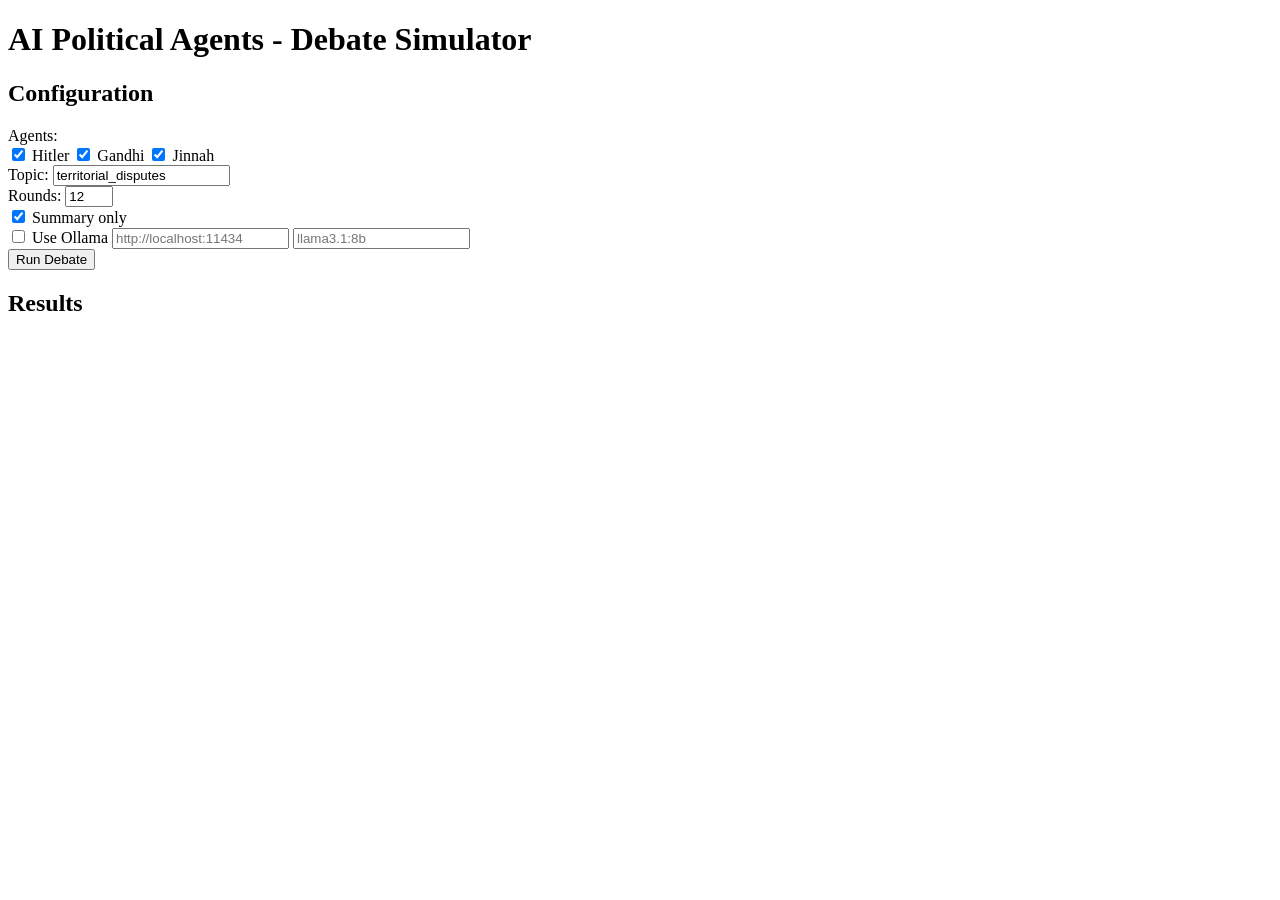
==== frontend/templates/index.html @ 9042b289 "Initial commit: AI Political Agents debate simulator with historical figures" ====
<!doctype html>
<html lang="en">
  <head>
    <meta charset="utf-8" />
    <meta name="viewport" content="width=device-width, initial-scale=1" />
    <title>AI Political Agents - Simulator</title>
    <link rel="stylesheet" href="/static/styles.css" />
  </head>
  <body>
    <div class="container">
      <h1>AI Political Agents - Debate Simulator</h1>

      <section class="panel">
        <h2>Configuration</h2>
        <div class="form-row">
          <label>Agents:</label>
          <div class="agents">
            <label><input type="checkbox" class="agent" value="hitler" checked /> Hitler</label>
            <label><input type="checkbox" class="agent" value="gandhi" checked /> Gandhi</label>
            <label><input type="checkbox" class="agent" value="jinnah" checked /> Jinnah</label>
          </div>
        </div>
        <div class="form-row">
          <label for="topic">Topic:</label>
          <input id="topic" type="text" placeholder="territorial_disputes" value="territorial_disputes" />
        </div>
        <div class="form-row">
          <label for="rounds">Rounds:</label>
          <input id="rounds" type="number" min="3" max="30" value="12" />
        </div>
        <div class="form-row">
          <label><input id="summaryOnly" type="checkbox" checked /> Summary only</label>
        </div>
        <div class="form-row">
          <label><input id="useOllama" type="checkbox" /> Use Ollama</label>
          <input id="baseUrl" type="text" placeholder="http://localhost:11434" style="flex:1" />
          <input id="model" type="text" placeholder="llama3.1:8b" style="flex:1" />
        </div>
        <div class="form-row">
          <button id="runBtn">Run Debate</button>
        </div>
      </section>

      <section class="panel">
        <h2>Results</h2>
        <pre id="results" class="code"></pre>
      </section>
    </div>

    <script src="/static/main.js"></script>
  </body>
</html>
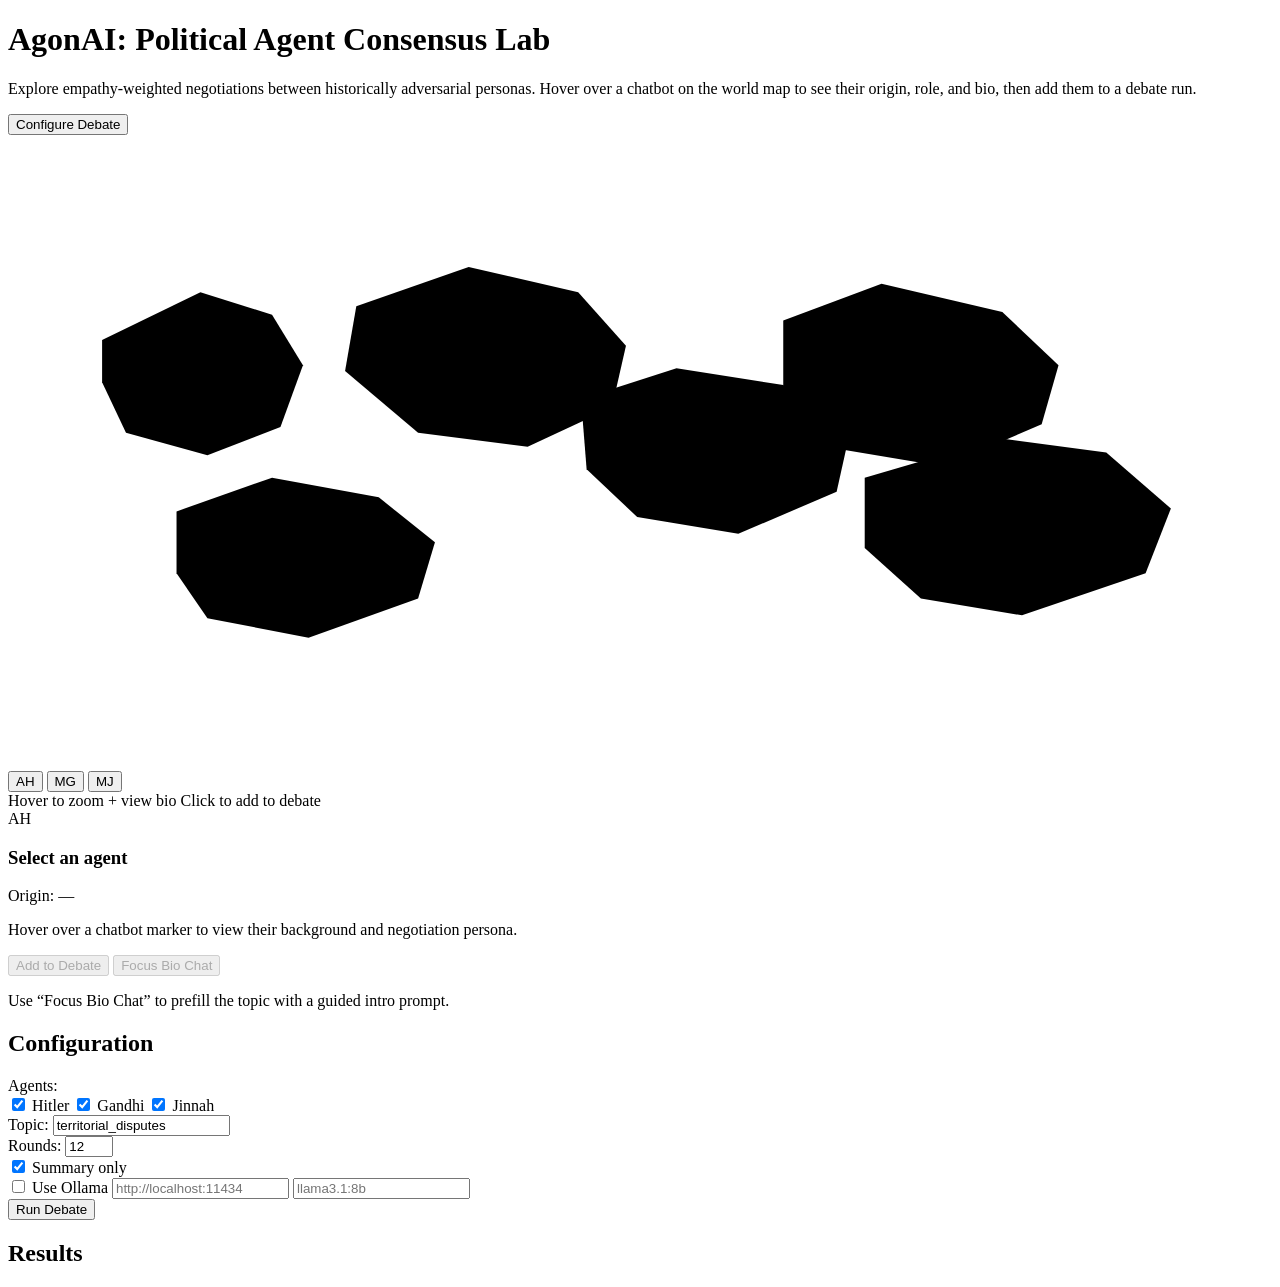
==== commit 2e633ad5: "Add interactive world map landing for agents" ====
--- a/frontend/templates/index.html
+++ b/frontend/templates/index.html
@@ -8,9 +8,65 @@
   </head>
   <body>
     <div class="container">
-      <h1>AI Political Agents - Debate Simulator</h1>
+      <header class="hero">
+        <div class="hero-copy">
+          <h1>AgonAI: Political Agent Consensus Lab</h1>
+          <p>
+            Explore empathy-weighted negotiations between historically adversarial personas. Hover over a
+            chatbot on the world map to see their origin, role, and bio, then add them to a debate run.
+          </p>
+          <div class="hero-actions">
+            <button class="secondary" id="jumpToConfig">Configure Debate</button>
+          </div>
+        </div>
+        <section class="map-panel" aria-label="World map with chatbot agents">
+          <div class="map-stage">
+            <svg class="world-map" viewBox="0 0 900 450" role="img" aria-label="Stylized world map">
+              <path d="M67 146l70-34 51 16 22 36-16 44-52 20-58-16-17-36z" />
+              <path d="M248 122l80-28 78 18 34 38-10 44-60 28-78-10-52-44z" />
+              <path d="M408 188l68-22 76 12 46 40-8 36-70 30-72-12-36-34z" />
+              <path d="M552 132l70-26 86 20 40 38-12 42-70 30-84-14-30-40z" />
+              <path d="M610 244l96-28 76 10 46 40-18 46-88 30-72-12-40-36z" />
+              <path d="M120 268l68-24 76 14 40 32-12 40-78 28-72-14-22-32z" />
+            </svg>
+            <button class="agent-marker" data-agent="hitler" style="left: 47%; top: 35%;">
+              <span class="avatar avatar-hitler">AH</span>
+            </button>
+            <button class="agent-marker" data-agent="gandhi" style="left: 63%; top: 46%;">
+              <span class="avatar avatar-gandhi">MG</span>
+            </button>
+            <button class="agent-marker" data-agent="jinnah" style="left: 66%; top: 42%;">
+              <span class="avatar avatar-jinnah">MJ</span>
+            </button>
+            <div class="map-legend">
+              <span class="legend-pill">Hover to zoom + view bio</span>
+              <span class="legend-pill">Click to add to debate</span>
+            </div>
+          </div>
+          <aside class="agent-profile" id="agentProfile">
+            <div class="agent-header">
+              <span class="avatar avatar-hitler" id="profileAvatar">AH</span>
+              <div>
+                <h3 id="profileName">Select an agent</h3>
+                <p id="profileOrigin">Origin: —</p>
+              </div>
+            </div>
+            <p id="profileBio">
+              Hover over a chatbot marker to view their background and negotiation persona.
+            </p>
+            <div class="profile-tags" id="profileTags"></div>
+            <div class="profile-actions">
+              <button id="addToDebate" disabled>Add to Debate</button>
+              <button class="secondary" id="focusChat" disabled>Focus Bio Chat</button>
+            </div>
+            <p class="profile-note" id="profileNote">
+              Use “Focus Bio Chat” to prefill the topic with a guided intro prompt.
+            </p>
+          </aside>
+        </section>
+      </header>
 
-      <section class="panel">
+      <section class="panel" id="configPanel">
         <h2>Configuration</h2>
         <div class="form-row">
           <label>Agents:</label>
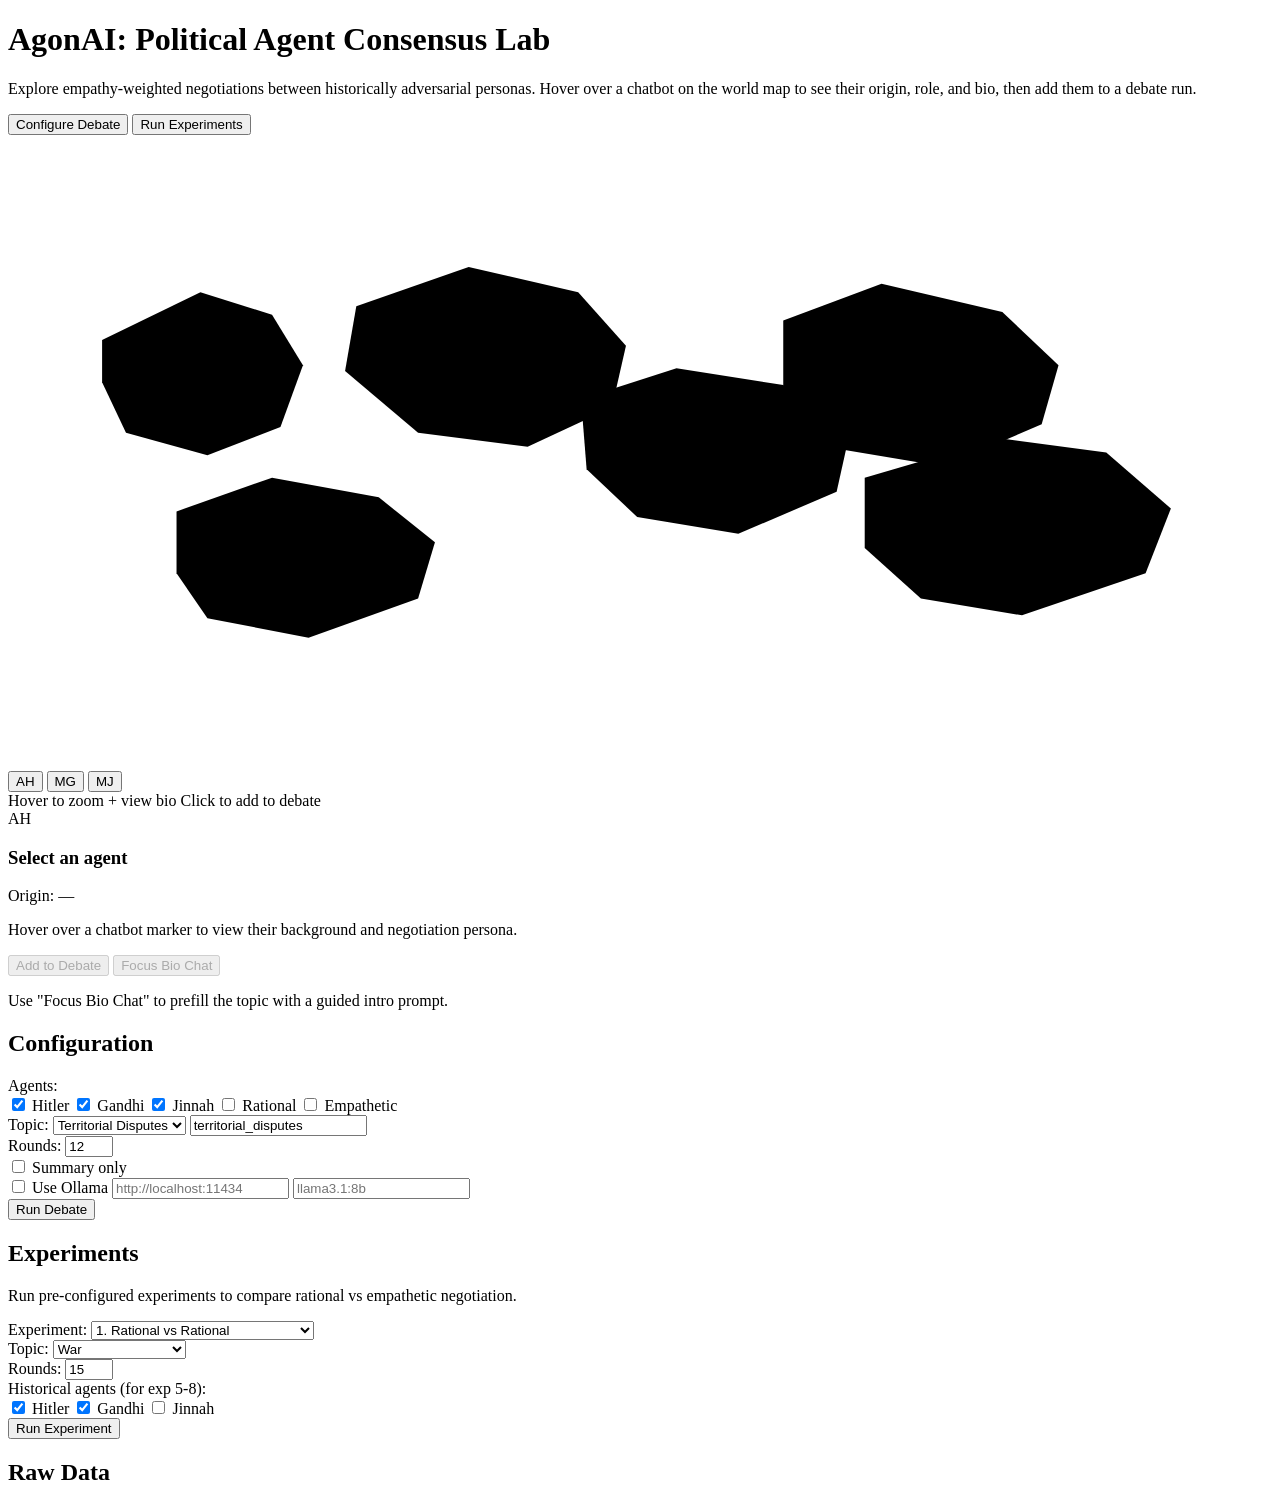
==== commit 0dc02564: "Add policy scoring system, empathy experiments, and fix chatbot UI - Add scoring module with politic" ====
--- a/frontend/templates/index.html
+++ b/frontend/templates/index.html
@@ -3,7 +3,7 @@
   <head>
     <meta charset="utf-8" />
     <meta name="viewport" content="width=device-width, initial-scale=1" />
-    <title>AI Political Agents - Simulator</title>
+    <title>AgonAI - Political Agent Debate Lab</title>
     <link rel="stylesheet" href="/static/styles.css" />
   </head>
   <body>
@@ -17,6 +17,7 @@
           </p>
           <div class="hero-actions">
             <button class="secondary" id="jumpToConfig">Configure Debate</button>
+            <button class="secondary" id="jumpToExperiments">Run Experiments</button>
           </div>
         </div>
         <section class="map-panel" aria-label="World map with chatbot agents">
@@ -60,7 +61,7 @@
               <button class="secondary" id="focusChat" disabled>Focus Bio Chat</button>
             </div>
             <p class="profile-note" id="profileNote">
-              Use “Focus Bio Chat” to prefill the topic with a guided intro prompt.
+              Use "Focus Bio Chat" to prefill the topic with a guided intro prompt.
             </p>
           </aside>
         </section>
@@ -74,18 +75,30 @@
             <label><input type="checkbox" class="agent" value="hitler" checked /> Hitler</label>
             <label><input type="checkbox" class="agent" value="gandhi" checked /> Gandhi</label>
             <label><input type="checkbox" class="agent" value="jinnah" checked /> Jinnah</label>
+            <label><input type="checkbox" class="agent" value="rational" /> Rational</label>
+            <label><input type="checkbox" class="agent" value="empathetic" /> Empathetic</label>
           </div>
         </div>
         <div class="form-row">
           <label for="topic">Topic:</label>
-          <input id="topic" type="text" placeholder="territorial_disputes" value="territorial_disputes" />
+          <select id="topicSelect">
+            <option value="territorial_disputes">Territorial Disputes</option>
+            <option value="war">War</option>
+            <option value="immigration">Immigration</option>
+            <option value="socialism">Socialism</option>
+            <option value="economic_policy">Economic Policy</option>
+            <option value="race_relations">Race Relations</option>
+            <option value="partition_of_india">Partition of India</option>
+            <option value="custom">Custom...</option>
+          </select>
+          <input id="topic" type="text" placeholder="custom topic" value="territorial_disputes" style="flex:1" />
         </div>
         <div class="form-row">
           <label for="rounds">Rounds:</label>
           <input id="rounds" type="number" min="3" max="30" value="12" />
         </div>
         <div class="form-row">
-          <label><input id="summaryOnly" type="checkbox" checked /> Summary only</label>
+          <label><input id="summaryOnly" type="checkbox" /> Summary only</label>
         </div>
         <div class="form-row">
           <label><input id="useOllama" type="checkbox" /> Use Ollama</label>
@@ -97,8 +110,73 @@
         </div>
       </section>
 
+      <!-- Chat-style results -->
+      <section class="panel" id="chatPanel" style="display:none">
+        <h2>Debate Chat</h2>
+        <div class="chat-stats" id="chatStats"></div>
+        <div class="chat-container" id="chatContainer"></div>
+        <div class="chat-scores" id="chatScores"></div>
+      </section>
+
+      <!-- Policy Scores -->
+      <section class="panel" id="scoresPanel" style="display:none">
+        <h2>Policy Scores</h2>
+        <div class="scores-grid" id="scoresGrid"></div>
+      </section>
+
+      <!-- Experiments -->
+      <section class="panel" id="experimentPanel">
+        <h2>Experiments</h2>
+        <p class="help-text">Run pre-configured experiments to compare rational vs empathetic negotiation.</p>
+        <div class="form-row">
+          <label for="expSelect">Experiment:</label>
+          <select id="expSelect">
+            <option value="1">1. Rational vs Rational</option>
+            <option value="2">2. Empathetic vs Empathetic</option>
+            <option value="3">3. Rational vs Empathetic</option>
+            <option value="4">4. Low Empathy vs High Empathy</option>
+            <option value="5">5. Historical Conflict</option>
+            <option value="6">6. Historical + Empathy Injection</option>
+            <option value="7">7. Historical + Judge</option>
+            <option value="8">8. Full Pipeline</option>
+          </select>
+        </div>
+        <div class="form-row">
+          <label for="expTopic">Topic:</label>
+          <select id="expTopic">
+            <option value="war">War</option>
+            <option value="immigration">Immigration</option>
+            <option value="socialism">Socialism</option>
+            <option value="territorial_disputes">Territorial Disputes</option>
+            <option value="economic_policy">Economic Policy</option>
+          </select>
+        </div>
+        <div class="form-row">
+          <label for="expRounds">Rounds:</label>
+          <input id="expRounds" type="number" min="3" max="30" value="15" />
+        </div>
+        <div class="form-row" id="expHistRow">
+          <label>Historical agents (for exp 5-8):</label>
+          <div class="agents">
+            <label><input type="checkbox" class="exp-agent" value="hitler" checked /> Hitler</label>
+            <label><input type="checkbox" class="exp-agent" value="gandhi" checked /> Gandhi</label>
+            <label><input type="checkbox" class="exp-agent" value="jinnah" /> Jinnah</label>
+          </div>
+        </div>
+        <div class="form-row">
+          <button id="runExpBtn">Run Experiment</button>
+        </div>
+        <div id="expResults" style="display:none">
+          <h3>Experiment Results</h3>
+          <div class="chat-stats" id="expStats"></div>
+          <div class="chat-container" id="expChat"></div>
+          <pre class="code" id="expJson"></pre>
+        </div>
+      </section>
+
+      <!-- Raw JSON -->
       <section class="panel">
-        <h2>Results</h2>
+        <h2>Raw Data</h2>
         <pre id="results" class="code"></pre>
       </section>
     </div>
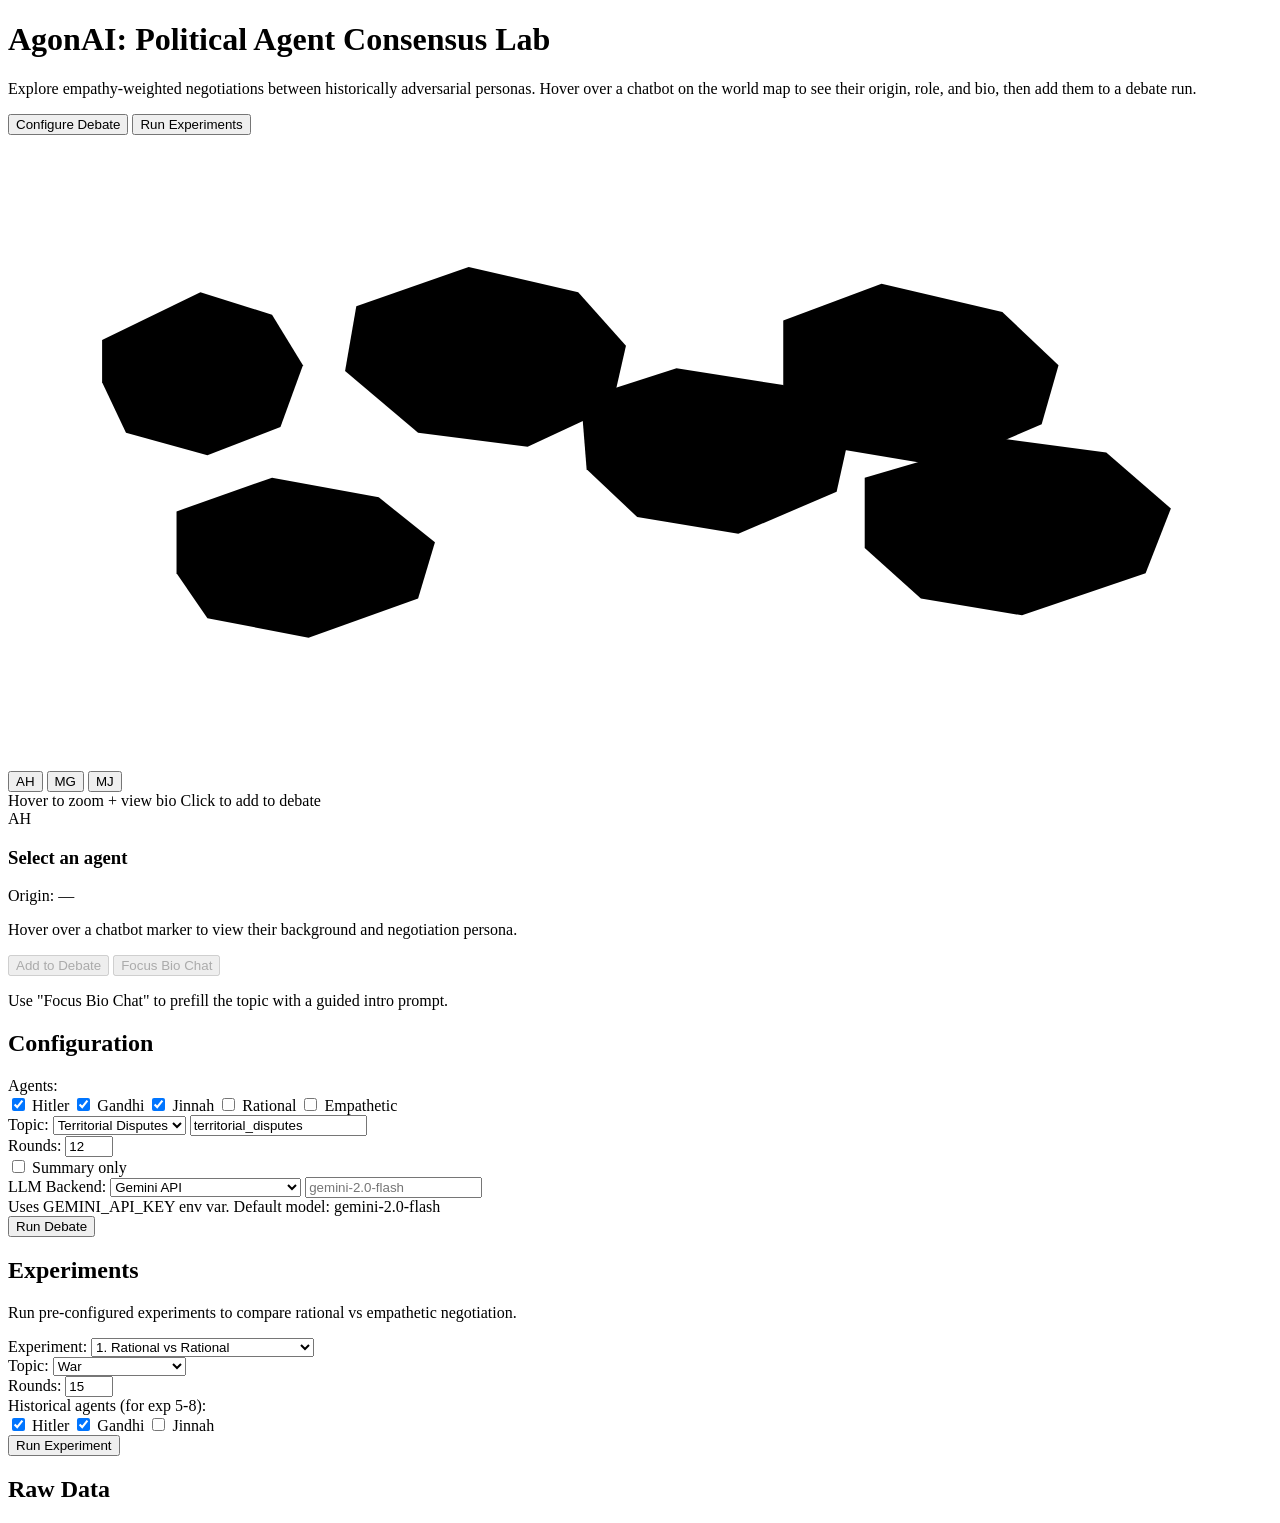
==== commit 21d6940c: "Use GEMINI_API_KEY for chat and argument generation, fix UI issues - Change env var from GOOGLE_CLOU" ====
--- a/frontend/templates/index.html
+++ b/frontend/templates/index.html
@@ -101,9 +101,20 @@
           <label><input id="summaryOnly" type="checkbox" /> Summary only</label>
         </div>
         <div class="form-row">
-          <label><input id="useOllama" type="checkbox" /> Use Ollama</label>
+          <label for="llmBackend">LLM Backend:</label>
+          <select id="llmBackend">
+            <option value="none">None (hardcoded templates)</option>
+            <option value="gemini" selected>Gemini API</option>
+            <option value="ollama">Ollama (local)</option>
+          </select>
+          <input id="model" type="text" placeholder="gemini-2.0-flash" style="flex:1" />
+        </div>
+        <div class="form-row" id="ollamaFields" style="display:none">
+          <label for="baseUrl">Ollama URL:</label>
           <input id="baseUrl" type="text" placeholder="http://localhost:11434" style="flex:1" />
-          <input id="model" type="text" placeholder="llama3.1:8b" style="flex:1" />
+        </div>
+        <div class="form-row" id="geminiModelHint">
+          <span class="help-text">Uses GEMINI_API_KEY env var. Default model: gemini-2.0-flash</span>
         </div>
         <div class="form-row">
           <button id="runBtn">Run Debate</button>
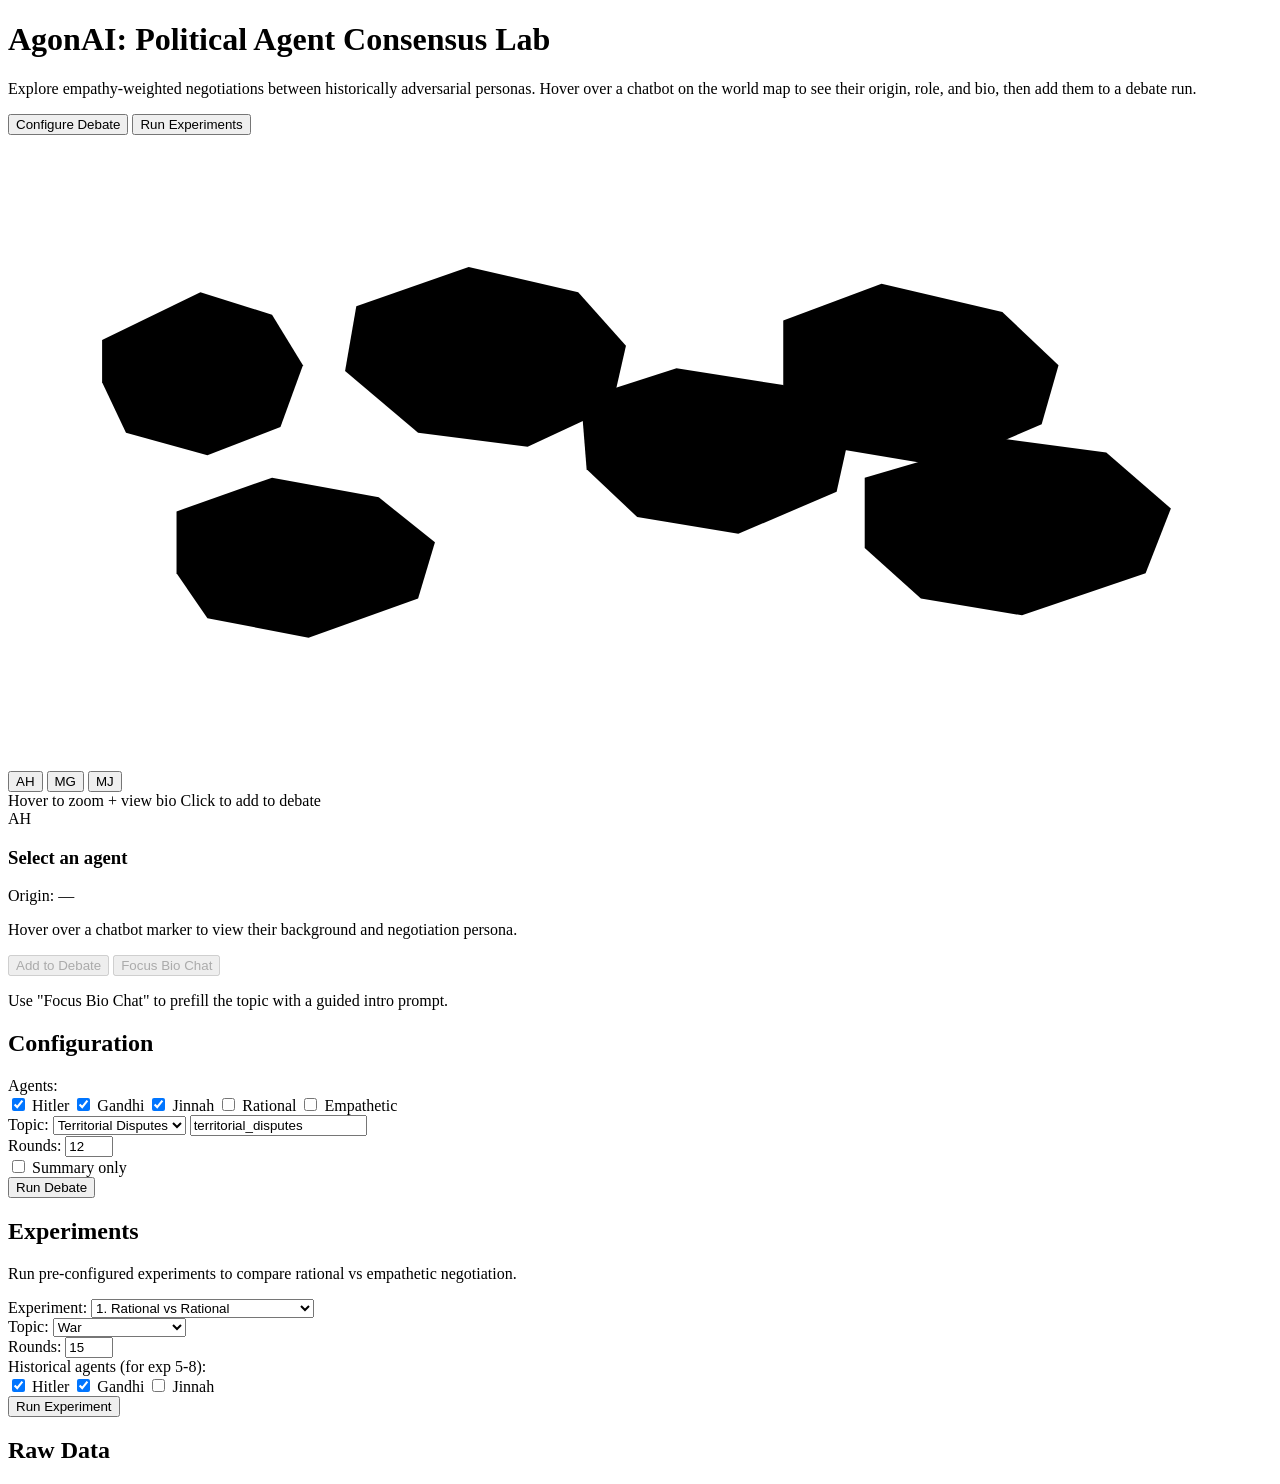
==== commit e5d96129: "/" ====
--- a/frontend/templates/index.html
+++ b/frontend/templates/index.html
@@ -101,22 +101,6 @@
           <label><input id="summaryOnly" type="checkbox" /> Summary only</label>
         </div>
         <div class="form-row">
-          <label for="llmBackend">LLM Backend:</label>
-          <select id="llmBackend">
-            <option value="none">None (hardcoded templates)</option>
-            <option value="gemini" selected>Gemini API</option>
-            <option value="ollama">Ollama (local)</option>
-          </select>
-          <input id="model" type="text" placeholder="gemini-2.0-flash" style="flex:1" />
-        </div>
-        <div class="form-row" id="ollamaFields" style="display:none">
-          <label for="baseUrl">Ollama URL:</label>
-          <input id="baseUrl" type="text" placeholder="http://localhost:11434" style="flex:1" />
-        </div>
-        <div class="form-row" id="geminiModelHint">
-          <span class="help-text">Uses GEMINI_API_KEY env var. Default model: gemini-2.0-flash</span>
-        </div>
-        <div class="form-row">
           <button id="runBtn">Run Debate</button>
         </div>
       </section>
@@ -181,7 +165,7 @@
           <h3>Experiment Results</h3>
           <div class="chat-stats" id="expStats"></div>
           <div class="chat-container" id="expChat"></div>
-          <pre class="code" id="expJson"></pre>
+          <div id="expDetails"></div>
         </div>
       </section>
 
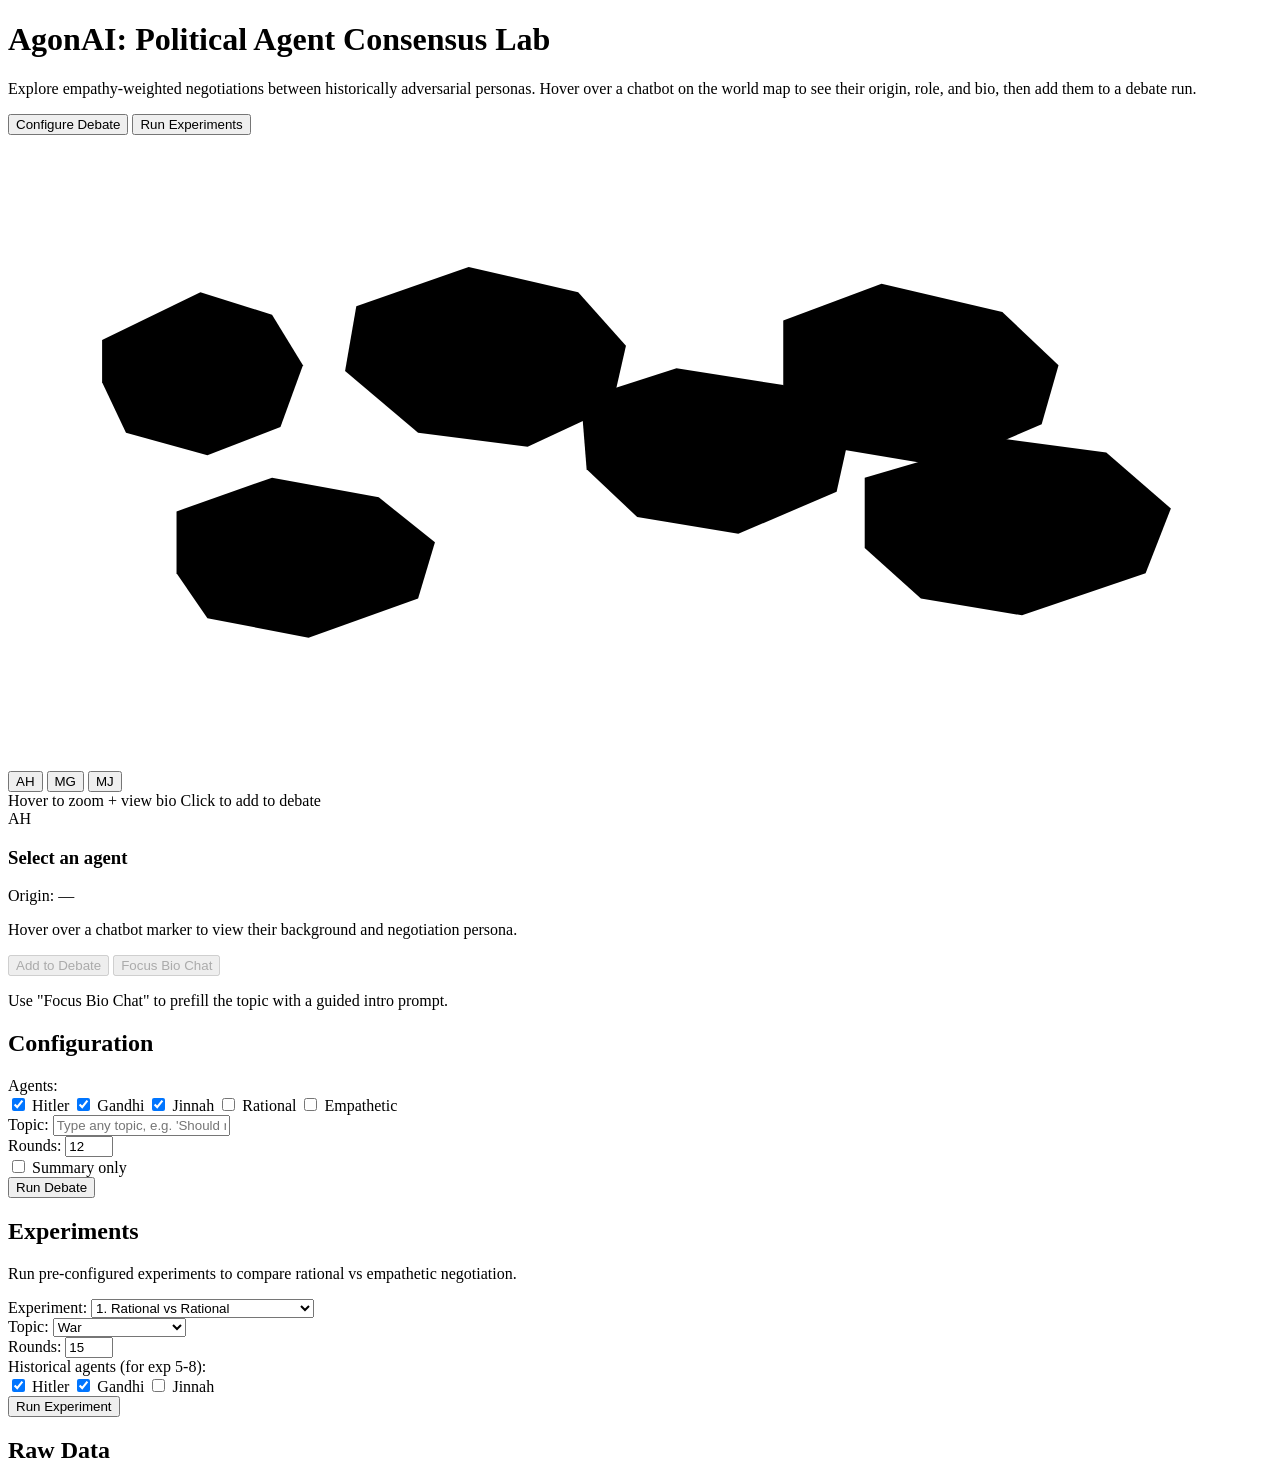
==== commit 09990d77: "Remove preset responses; generate all dialogue via Gemini per personality Major changes: - Delete al" ====
--- a/frontend/templates/index.html
+++ b/frontend/templates/index.html
@@ -81,17 +81,7 @@
         </div>
         <div class="form-row">
           <label for="topic">Topic:</label>
-          <select id="topicSelect">
-            <option value="territorial_disputes">Territorial Disputes</option>
-            <option value="war">War</option>
-            <option value="immigration">Immigration</option>
-            <option value="socialism">Socialism</option>
-            <option value="economic_policy">Economic Policy</option>
-            <option value="race_relations">Race Relations</option>
-            <option value="partition_of_india">Partition of India</option>
-            <option value="custom">Custom...</option>
-          </select>
-          <input id="topic" type="text" placeholder="custom topic" value="territorial_disputes" style="flex:1" />
+          <input id="topic" type="text" placeholder="Type any topic, e.g. 'Should nations have open borders?'" value="" style="flex:1" />
         </div>
         <div class="form-row">
           <label for="rounds">Rounds:</label>
